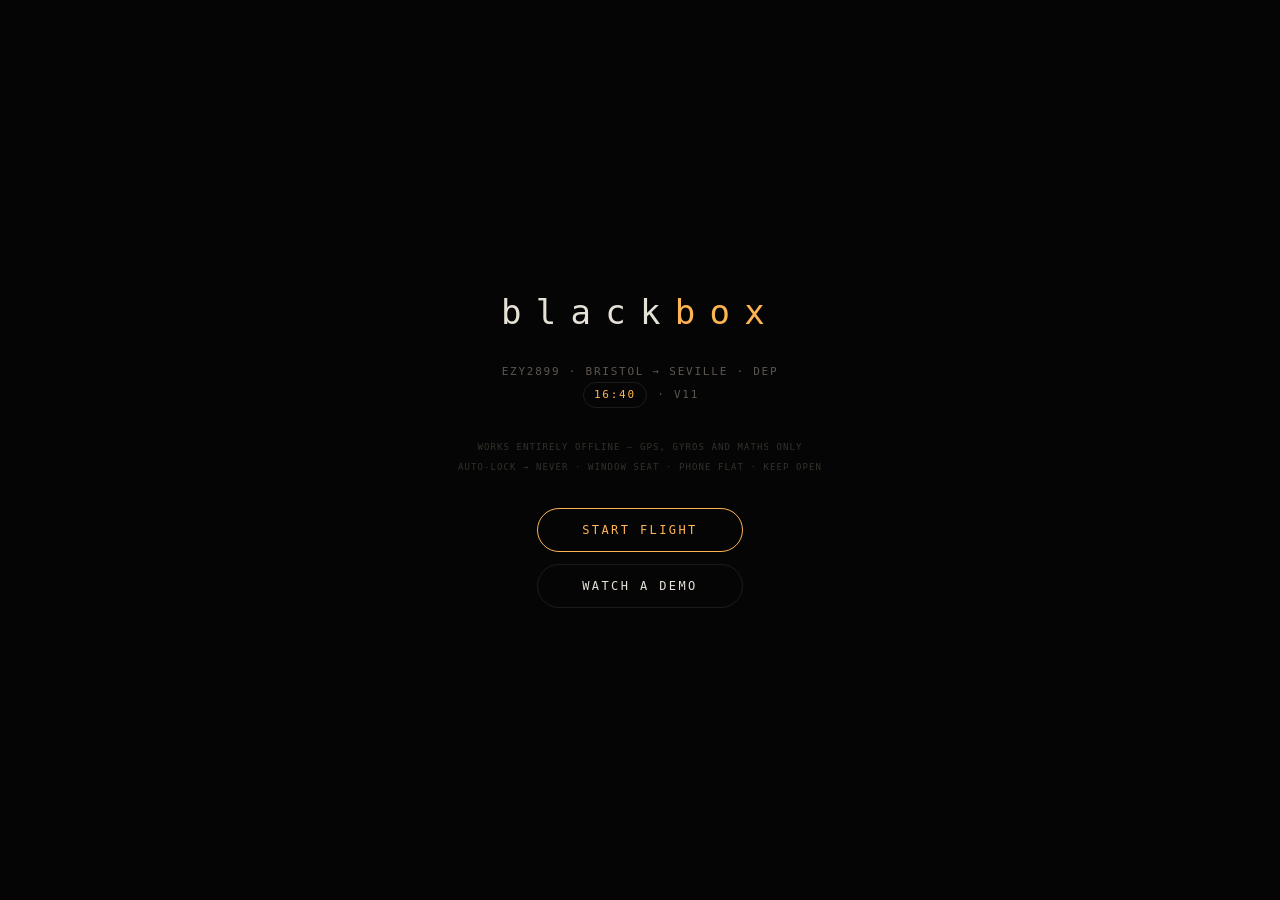
==== index.html @ a334cb21 "v11 — decluttered scene: map's own labels name the cities, no duplicate sprites; night-safe sun clam" ====
<!doctype html>
<html lang="en">
<head>
<meta charset="utf-8">
<meta name="viewport" content="width=device-width, initial-scale=1, viewport-fit=cover">
<meta name="apple-mobile-web-app-capable" content="yes">
<meta name="mobile-web-app-capable" content="yes">
<meta name="apple-mobile-web-app-status-bar-style" content="black-translucent">
<meta name="theme-color" content="#050505">
<title>blackbox</title>
<link rel="manifest" href="manifest.json">
<link rel="stylesheet" href="style.css">
</head>
<body>
<header>
  <div class="mode" id="status">&mdash;</div>
  <div class="pos" id="pos">blackbox</div>
</header>
<canvas id="gl"></canvas>
<div class="narr" id="narr">&mdash;</div>
<div class="hud">
  <div class="cell"><div class="k">speed</div><div class="v"><span id="gs">0</span><em>km/h</em></div><div class="cap" id="gscap">&mdash;</div></div>
  <div class="cell"><div class="k">altitude</div><div class="v"><span id="alt">0</span><em>km</em></div><div class="cap" id="altcap">&mdash;</div></div>
  <div class="cell"><div class="k">outside</div><div class="v"><span id="oat">+15</span><em>&deg;C</em></div><div class="cap" id="oatcap">&mdash;</div></div>
  <div class="cell"><div class="k">wind</div><div class="v"><span id="wind">0</span><em>km/h</em></div><div class="cap" id="windcap">&mdash;</div></div>
</div>
<div class="note" id="note">auto-lock &rarr; never &middot; window seat &middot; phone flat &middot; keep open</div>
<div class="attr">&copy; OpenStreetMap contributors &middot; &copy; CARTO</div>
<div id="overlay">
  <h1>black<span>box</span></h1>
  <div class="sub" id="osub">EZY2899 &middot; BRISTOL &rarr; SEVILLE &middot; DEP <span id="deptime" class="tap">16:40</span> &middot; v11</div>
  <div class="check" id="check">
    <div>works entirely offline &mdash; gps, gyros and maths only</div>
    <div>auto-lock &rarr; never &middot; window seat &middot; phone flat &middot; keep open</div>
  </div>
  <div class="btns">
    <button class="primary" id="start">start flight</button>
    <button id="demo">watch a demo</button>
    <button id="vreport">view report</button>
    <button id="reset">reset</button>
  </div>
</div>
<div id="report">
  <div class="rhead">
    <div class="rmode">flight report</div>
    <div class="rflight" id="rflight">—</div>
  </div>
  <canvas id="rtrack"></canvas>
  <div class="rstats" id="rstats">—</div>
  <canvas id="rprofile"></canvas>
  <div class="rstats" id="rstats2">—</div>
  <button class="primary" id="rclose">close</button>
</div>
<script src="three.min.js"></script>
<script src="tiles.js"></script>
<script src="app.js"></script>
</body>
</html>
---- style.css ----
:root {
  --bg: #050505;
  --fg: #e6e1d6;
  --dim: #5c574e;
  --faint: #35322c;
  --accent: #ffb454;
  --hairline: rgba(230, 225, 214, .10);
}
* { margin: 0; padding: 0; box-sizing: border-box; }
html, body { height: 100%; }
body {
  background: var(--bg);
  color: var(--fg);
  font-family: ui-monospace, 'SF Mono', 'Cascadia Mono', Menlo, Consolas, monospace;
  -webkit-user-select: none; user-select: none;
  -webkit-tap-highlight-color: transparent;
  overscroll-behavior: none;
  touch-action: manipulation;
  display: flex; flex-direction: column; gap: 10px;
  padding: calc(10px + env(safe-area-inset-top))
           calc(12px + env(safe-area-inset-right))
           calc(8px + env(safe-area-inset-bottom))
           calc(12px + env(safe-area-inset-left));
}
header { display: flex; justify-content: space-between; align-items: baseline; gap: 8px; }
.mode { font-size: 11px; letter-spacing: .14em; text-transform: uppercase; }
.mode .live { color: var(--accent); }
.pos { font-size: 11px; letter-spacing: .1em; color: var(--dim); text-align: right; }
#gl { flex: 1; width: 100%; min-height: 45vh; display: block; touch-action: none; }
.hud {
  display: grid; grid-template-columns: repeat(2, 1fr);
  gap: 1px; background: var(--hairline); border: 1px solid var(--hairline);
}
.cell { background: var(--bg); padding: 12px 14px 13px; }
.cell .k { font-size: 10px; letter-spacing: .16em; color: var(--dim); }
.cell .v {
  font-size: clamp(26px, 7.5vw, 40px);
  font-variant-numeric: tabular-nums;
  margin-top: 3px; letter-spacing: .01em;
}
.cell .v em { font-style: normal; font-size: 12px; color: var(--dim); letter-spacing: .08em; margin-left: 4px; }
.cell .cap { font-size: 10px; letter-spacing: .04em; color: var(--dim); margin-top: 5px; line-height: 1.4; }
.narr {
  font-size: 13px; letter-spacing: .03em; line-height: 1.7; text-align: center;
  color: var(--fg); height: 44px; overflow: hidden; padding: 0 6px;
}
.narr b { color: var(--accent); font-weight: 500; }
.note { font-size: 9px; letter-spacing: .14em; color: var(--faint); text-align: center; text-transform: uppercase; }
.attr { position: fixed; bottom: 6px; right: 12px; font-size: 8px; letter-spacing: .06em; color: var(--faint); z-index: 5; }
#overlay {
  position: fixed; inset: 0; z-index: 10; background: var(--bg);
  display: flex; flex-direction: column; align-items: center; justify-content: center;
  gap: 30px; text-align: center; padding: 24px;
  opacity: 1; pointer-events: auto; transition: opacity .35s ease;
}
#overlay.hidden { opacity: 0; pointer-events: none; }
#overlay h1 { font-size: 34px; font-weight: 500; letter-spacing: .42em; text-transform: lowercase; }
#overlay h1 span { color: var(--accent); }
#overlay .sub { font-size: 11px; letter-spacing: .16em; color: var(--dim); max-width: 320px; line-height: 1.8; text-transform: uppercase; }
#overlay .btns { display: flex; flex-direction: column; gap: 12px; }
button {
  font: inherit; font-size: 12px; letter-spacing: .2em; text-transform: uppercase;
  background: transparent; color: var(--fg);
  border: 1px solid var(--hairline); border-radius: 999px;
  padding: 14px 44px; cursor: pointer;
}
button:active { background: var(--hairline); }
button.primary { border-color: var(--accent); color: var(--accent); }
.seg { display: flex; border: 1px solid var(--hairline); border-radius: 999px; overflow: hidden; }
#reset, #vreport { display: none; }
.tap {
  color: var(--accent); border: 1px solid var(--hairline); border-radius: 999px;
  padding: 2px 10px; margin: 0 2px; display: inline-block;
}
.check {
  font-size: 9px; letter-spacing: .12em; color: var(--faint);
  text-transform: uppercase; line-height: 2.2;
  display: flex; flex-direction: column; align-items: center;
}
#report {
  position: fixed; inset: 0; z-index: 20; background: var(--bg);
  display: flex; flex-direction: column; gap: 12px;
  padding: calc(16px + env(safe-area-inset-top))
           calc(14px + env(safe-area-inset-right))
           calc(12px + env(safe-area-inset-bottom))
           calc(14px + env(safe-area-inset-left));
  opacity: 0; pointer-events: none; transition: opacity .35s ease;
}
#report.show { opacity: 1; pointer-events: auto; }
.rhead { display: flex; justify-content: space-between; align-items: baseline; gap: 8px; }
.rmode { font-size: 11px; letter-spacing: .14em; text-transform: uppercase; }
.rflight { font-size: 11px; letter-spacing: .08em; color: var(--dim); text-align: right; }
#rtrack { width: 100%; height: 170px; display: block; }
#rprofile { width: 100%; height: 110px; display: block; flex: 1; }
.rstats { font-size: 12px; letter-spacing: .04em; line-height: 1.8; color: var(--fg); }
.rstats b { color: var(--accent); font-weight: 500; }
#report button { align-self: center; }
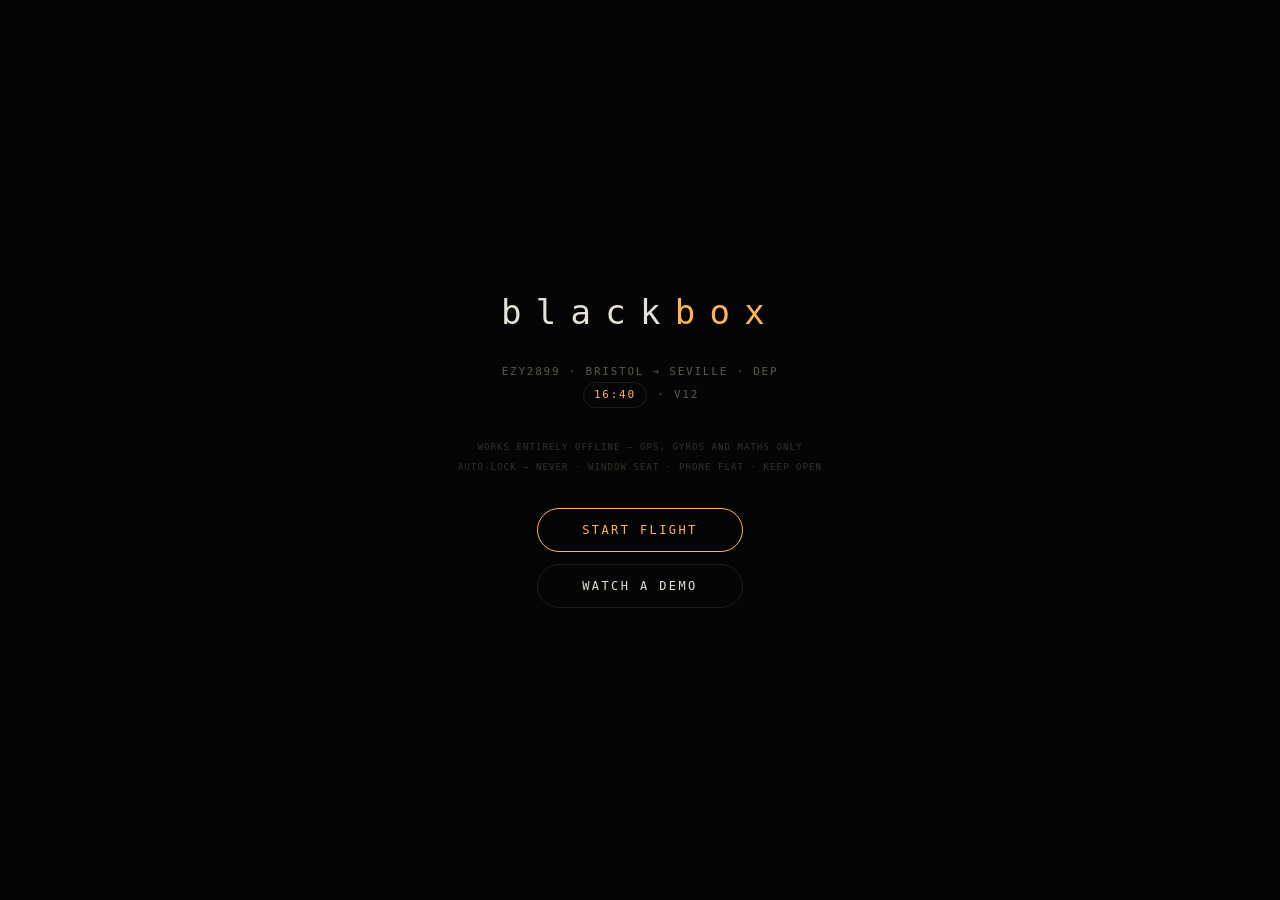
==== commit 3481578c: "v12 — bigger hero plane (camera 75m) and a chase cam that leans into the turns Co-Authored-By: Claud" ====
--- a/index.html
+++ b/index.html
@@ -7,6 +7,7 @@
 <meta name="mobile-web-app-capable" content="yes">
 <meta name="apple-mobile-web-app-status-bar-style" content="black-translucent">
 <meta name="theme-color" content="#050505">
+<link rel="apple-touch-icon" href="icons/icon-180.png">
 <title>blackbox</title>
 <link rel="manifest" href="manifest.json">
 <link rel="stylesheet" href="style.css">
@@ -28,7 +29,7 @@
 <div class="attr">&copy; OpenStreetMap contributors &middot; &copy; CARTO</div>
 <div id="overlay">
   <h1>black<span>box</span></h1>
-  <div class="sub" id="osub">EZY2899 &middot; BRISTOL &rarr; SEVILLE &middot; DEP <span id="deptime" class="tap">16:40</span> &middot; v11</div>
+  <div class="sub" id="osub">EZY2899 &middot; BRISTOL &rarr; SEVILLE &middot; DEP <span id="deptime" class="tap">16:40</span> &middot; v12</div>
   <div class="check" id="check">
     <div>works entirely offline &mdash; gps, gyros and maths only</div>
     <div>auto-lock &rarr; never &middot; window seat &middot; phone flat &middot; keep open</div>
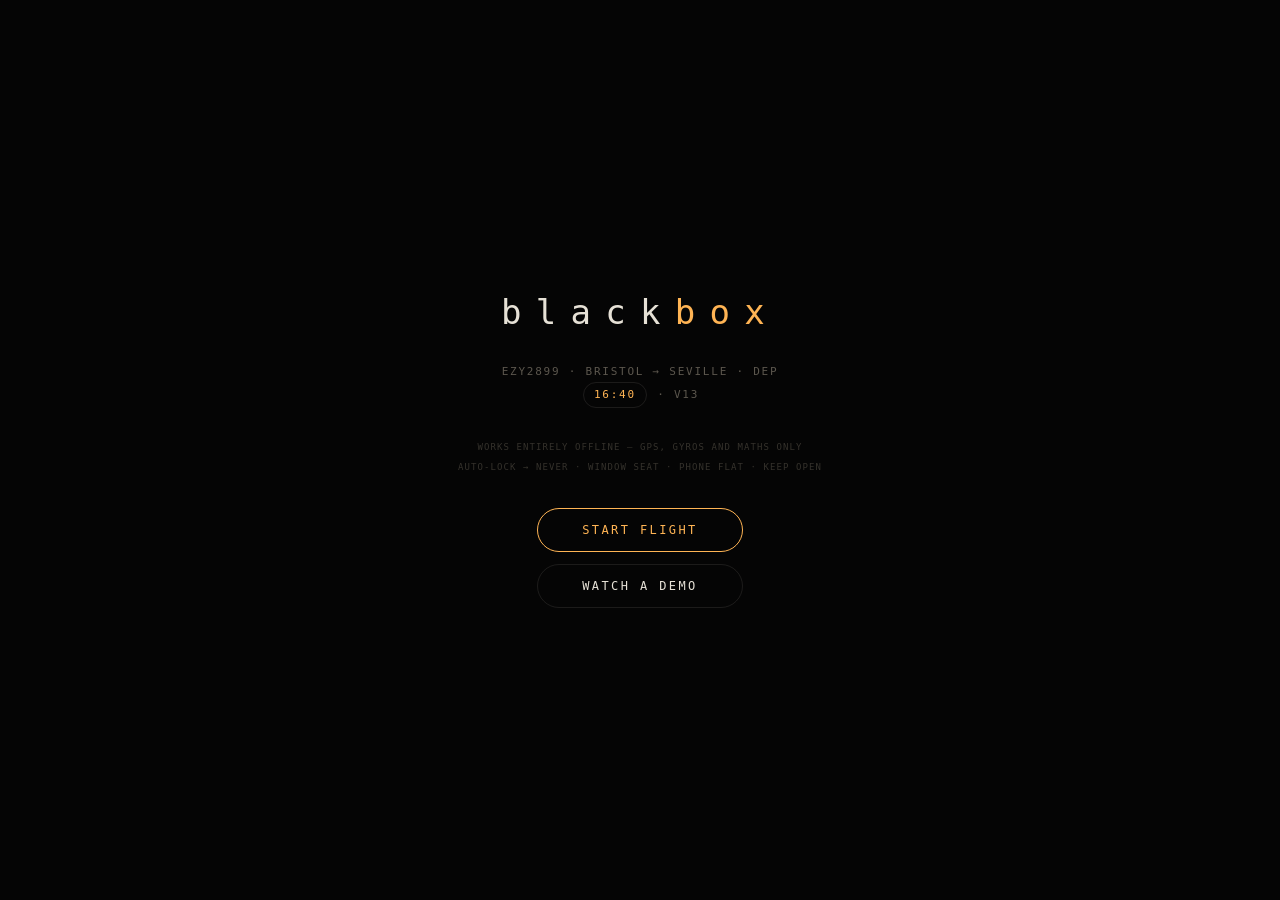
==== commit 56fa097e: "v13 — the simulation view: plane at half frame height, sky in the composition, brighter body, strong" ====
--- a/index.html
+++ b/index.html
@@ -29,7 +29,7 @@
 <div class="attr">&copy; OpenStreetMap contributors &middot; &copy; CARTO</div>
 <div id="overlay">
   <h1>black<span>box</span></h1>
-  <div class="sub" id="osub">EZY2899 &middot; BRISTOL &rarr; SEVILLE &middot; DEP <span id="deptime" class="tap">16:40</span> &middot; v12</div>
+  <div class="sub" id="osub">EZY2899 &middot; BRISTOL &rarr; SEVILLE &middot; DEP <span id="deptime" class="tap">16:40</span> &middot; v13</div>
   <div class="check" id="check">
     <div>works entirely offline &mdash; gps, gyros and maths only</div>
     <div>auto-lock &rarr; never &middot; window seat &middot; phone flat &middot; keep open</div>
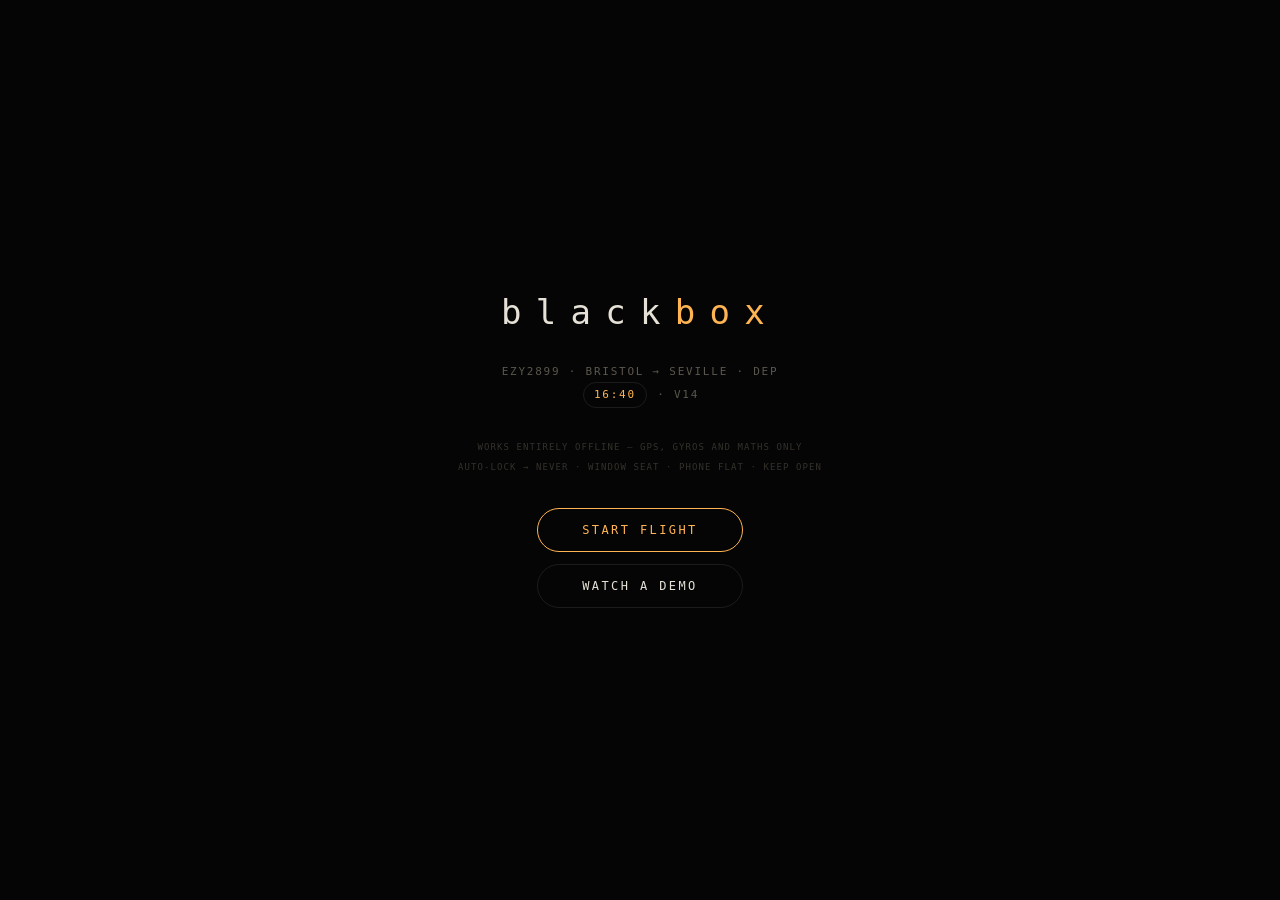
==== commit d0d0ba3f: "v14 — adaptive field of view: the plane is a hero at any window shape Reproduced the user's proof.pn" ====
--- a/index.html
+++ b/index.html
@@ -29,7 +29,7 @@
 <div class="attr">&copy; OpenStreetMap contributors &middot; &copy; CARTO</div>
 <div id="overlay">
   <h1>black<span>box</span></h1>
-  <div class="sub" id="osub">EZY2899 &middot; BRISTOL &rarr; SEVILLE &middot; DEP <span id="deptime" class="tap">16:40</span> &middot; v13</div>
+  <div class="sub" id="osub">EZY2899 &middot; BRISTOL &rarr; SEVILLE &middot; DEP <span id="deptime" class="tap">16:40</span> &middot; v14</div>
   <div class="check" id="check">
     <div>works entirely offline &mdash; gps, gyros and maths only</div>
     <div>auto-lock &rarr; never &middot; window seat &middot; phone flat &middot; keep open</div>
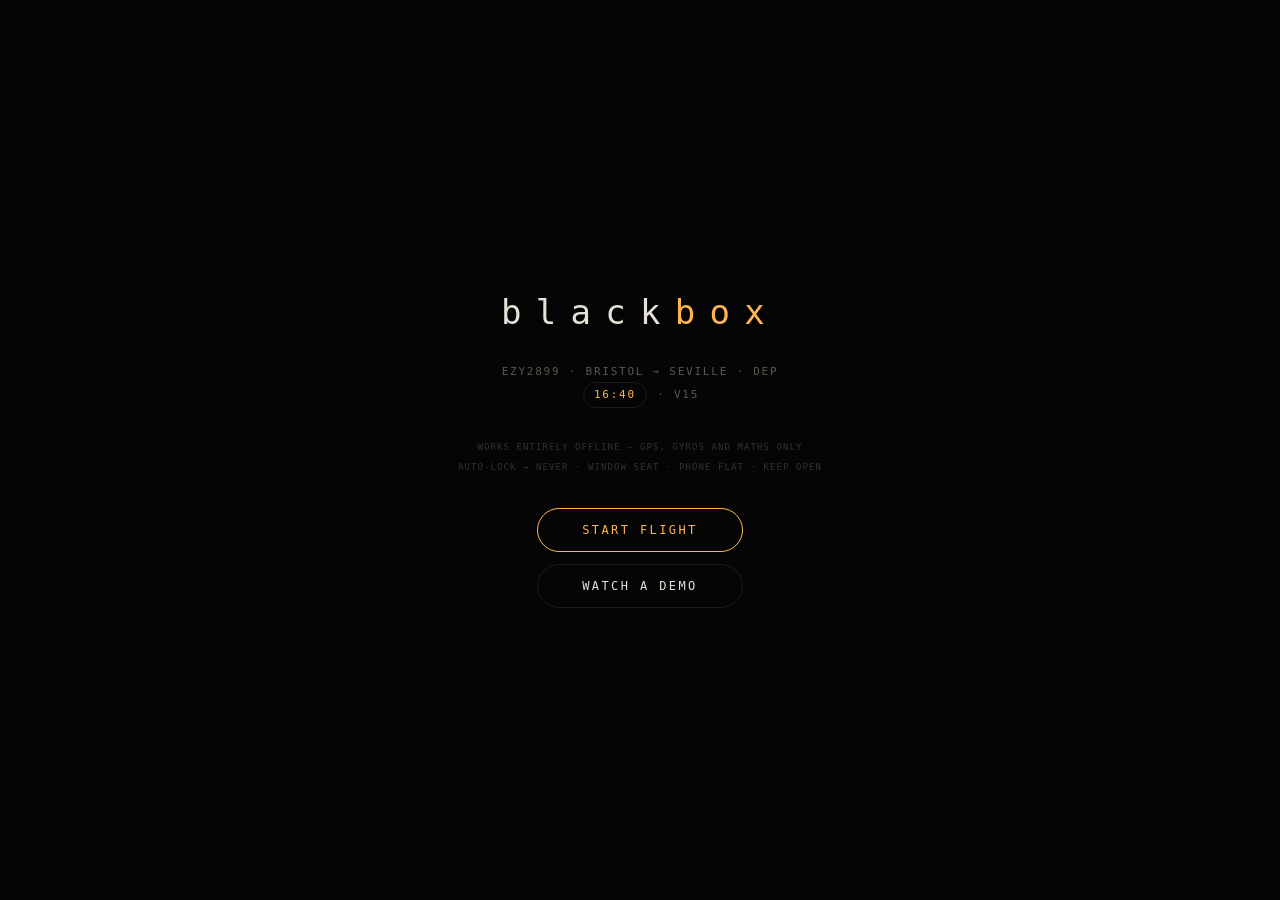
==== commit cfd09797: "v15 — the gate check: armed narrator confirms both sensor chains are alive Co-Authored-By: Claude <n" ====
--- a/index.html
+++ b/index.html
@@ -29,7 +29,7 @@
 <div class="attr">&copy; OpenStreetMap contributors &middot; &copy; CARTO</div>
 <div id="overlay">
   <h1>black<span>box</span></h1>
-  <div class="sub" id="osub">EZY2899 &middot; BRISTOL &rarr; SEVILLE &middot; DEP <span id="deptime" class="tap">16:40</span> &middot; v14</div>
+  <div class="sub" id="osub">EZY2899 &middot; BRISTOL &rarr; SEVILLE &middot; DEP <span id="deptime" class="tap">16:40</span> &middot; v15</div>
   <div class="check" id="check">
     <div>works entirely offline &mdash; gps, gyros and maths only</div>
     <div>auto-lock &rarr; never &middot; window seat &middot; phone flat &middot; keep open</div>
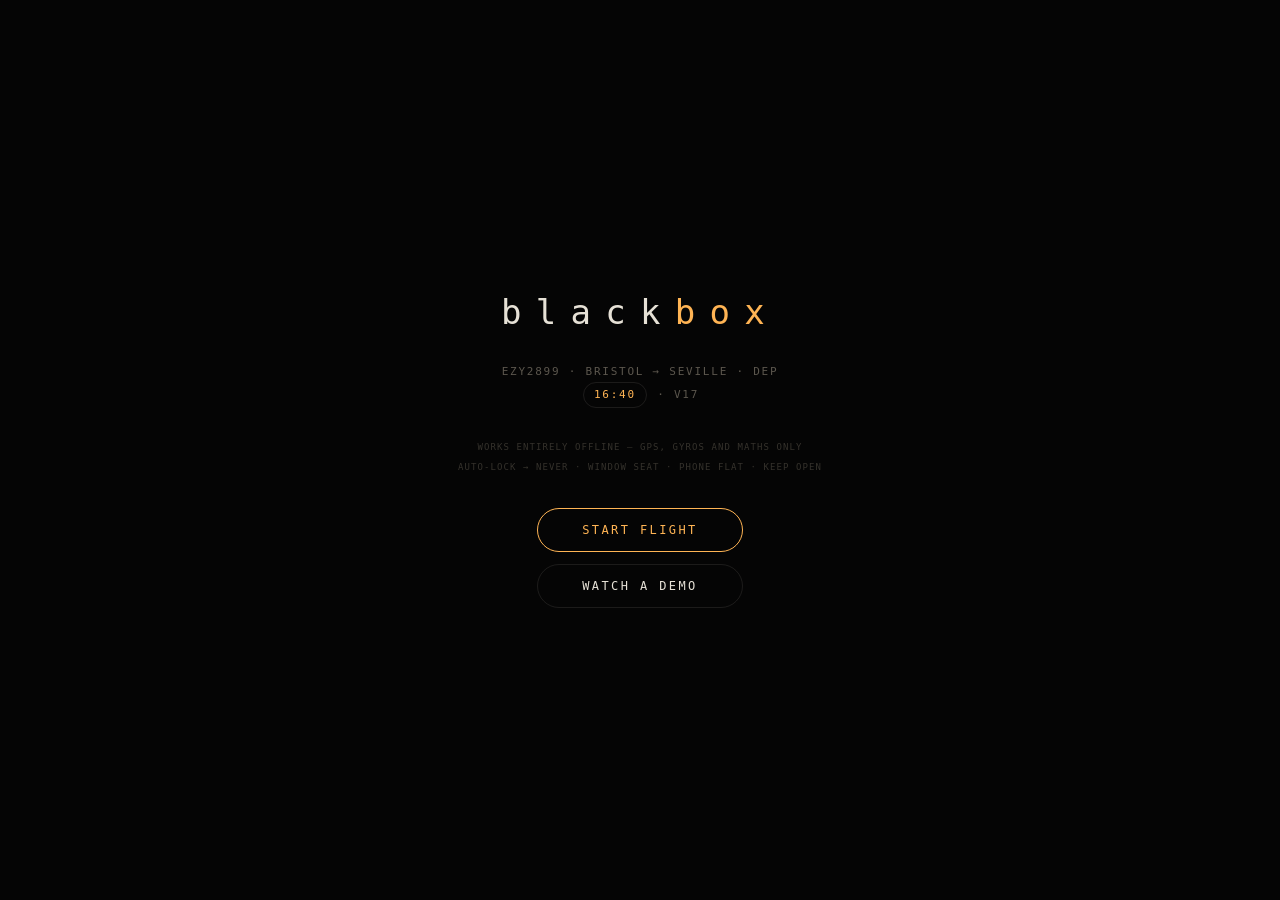
==== commit 09596a35: "v17 — industry-standard chase cam: wingspan ~80% of frame, camera 32m on the tail Measured proof (fr" ====
--- a/index.html
+++ b/index.html
@@ -29,7 +29,7 @@
 <div class="attr">&copy; OpenStreetMap contributors &middot; &copy; CARTO</div>
 <div id="overlay">
   <h1>black<span>box</span></h1>
-  <div class="sub" id="osub">EZY2899 &middot; BRISTOL &rarr; SEVILLE &middot; DEP <span id="deptime" class="tap">16:40</span> &middot; v15</div>
+  <div class="sub" id="osub">EZY2899 &middot; BRISTOL &rarr; SEVILLE &middot; DEP <span id="deptime" class="tap">16:40</span> &middot; v17</div>
   <div class="check" id="check">
     <div>works entirely offline &mdash; gps, gyros and maths only</div>
     <div>auto-lock &rarr; never &middot; window seat &middot; phone flat &middot; keep open</div>
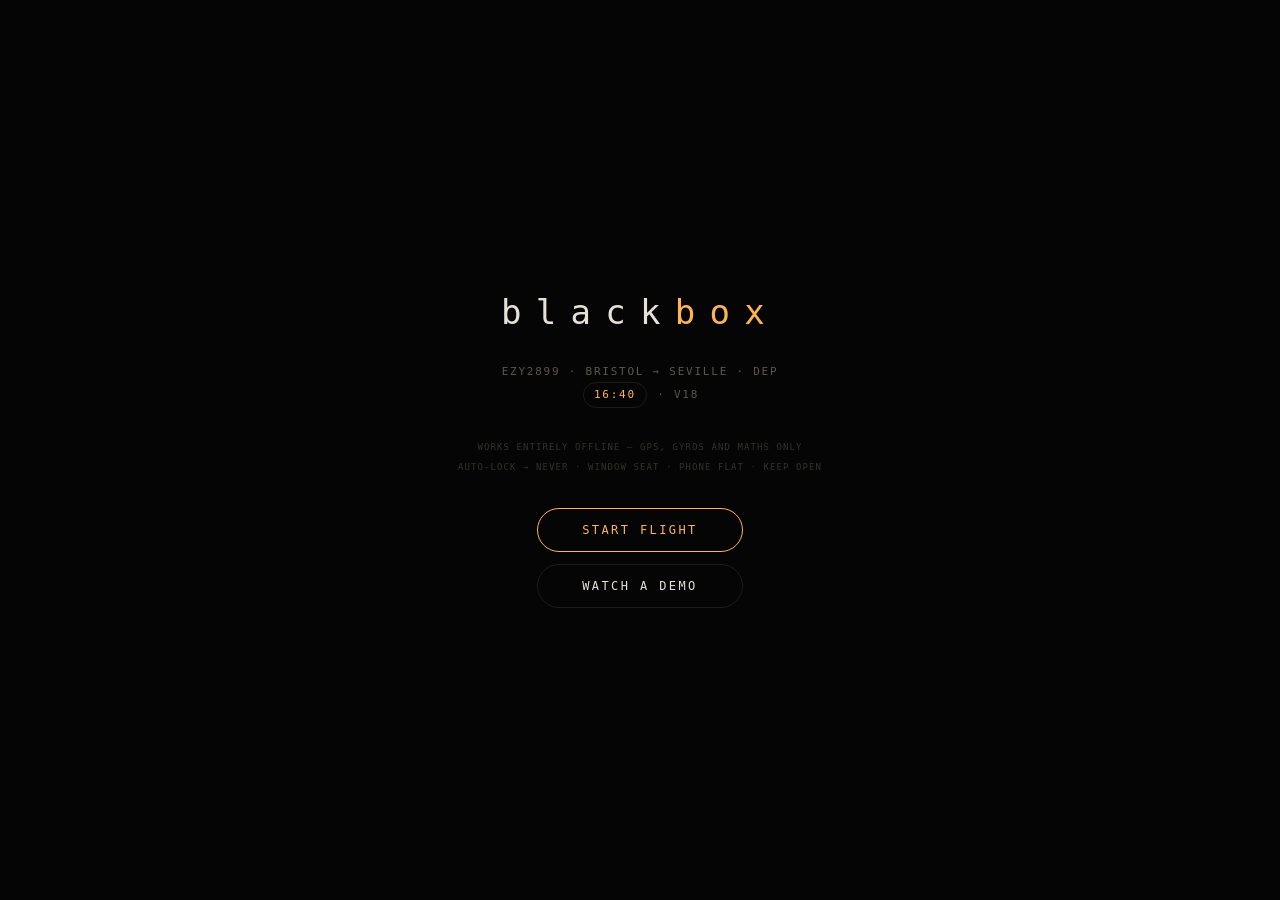
==== commit a1e97e56: "v18 — fixed projection architecture: fov chosen once at init, never per-frame Root cause of the zoom" ====
--- a/index.html
+++ b/index.html
@@ -29,7 +29,7 @@
 <div class="attr">&copy; OpenStreetMap contributors &middot; &copy; CARTO</div>
 <div id="overlay">
   <h1>black<span>box</span></h1>
-  <div class="sub" id="osub">EZY2899 &middot; BRISTOL &rarr; SEVILLE &middot; DEP <span id="deptime" class="tap">16:40</span> &middot; v17</div>
+  <div class="sub" id="osub">EZY2899 &middot; BRISTOL &rarr; SEVILLE &middot; DEP <span id="deptime" class="tap">16:40</span> &middot; v18</div>
   <div class="check" id="check">
     <div>works entirely offline &mdash; gps, gyros and maths only</div>
     <div>auto-lock &rarr; never &middot; window seat &middot; phone flat &middot; keep open</div>
